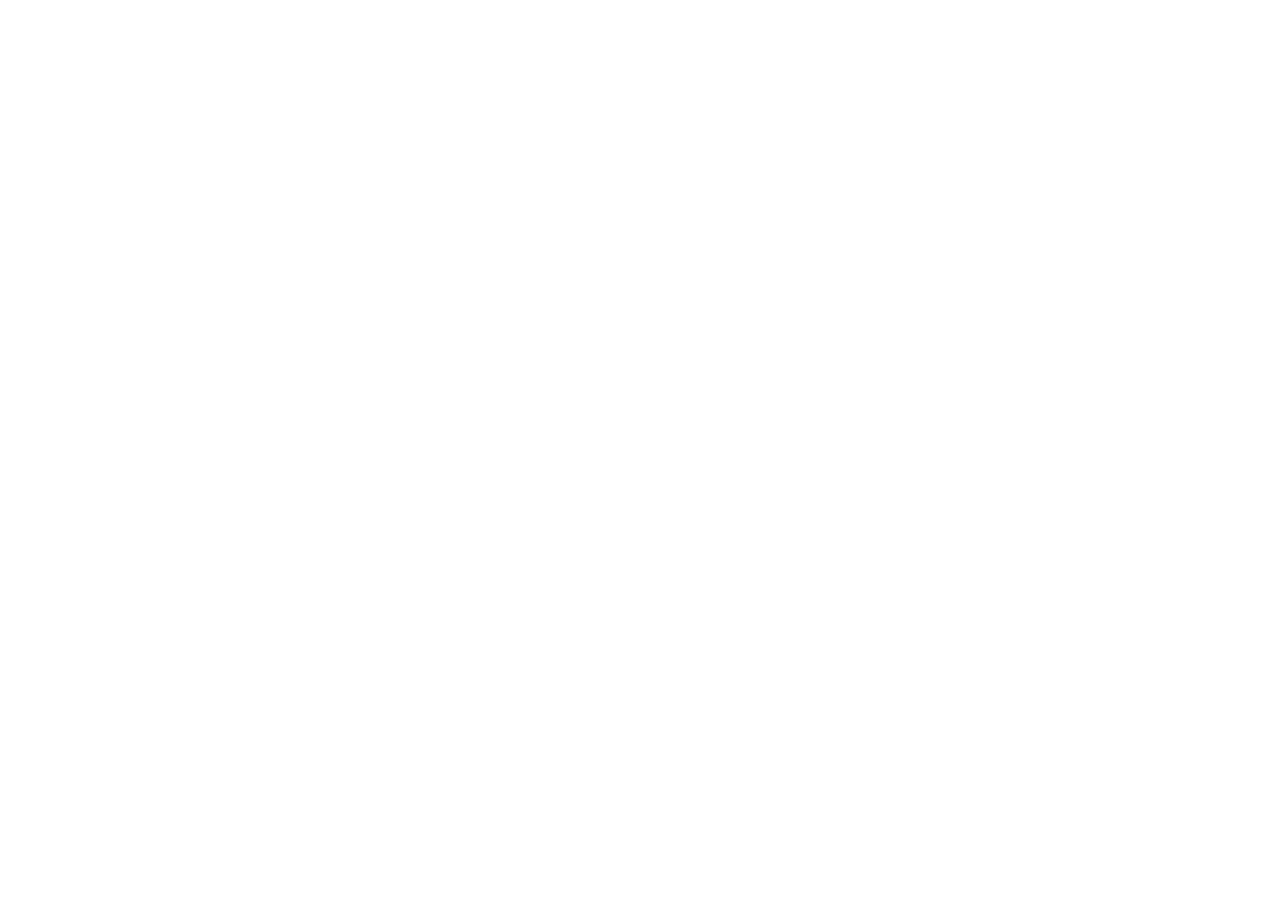
==== index.html @ b25aa5a3 "index" ====
<!DOCTYPE html>
<html lang="en">
<head>
    <meta charset="UTF-8">
    <meta name="viewport" content="width=device-width, initial-scale=1.0">
    <link rel="stylesheet" href="favicon.ico" type="image/x-icon">
    <title>Posicionamento</title>
</head>
<body>
    
</body>
</html>
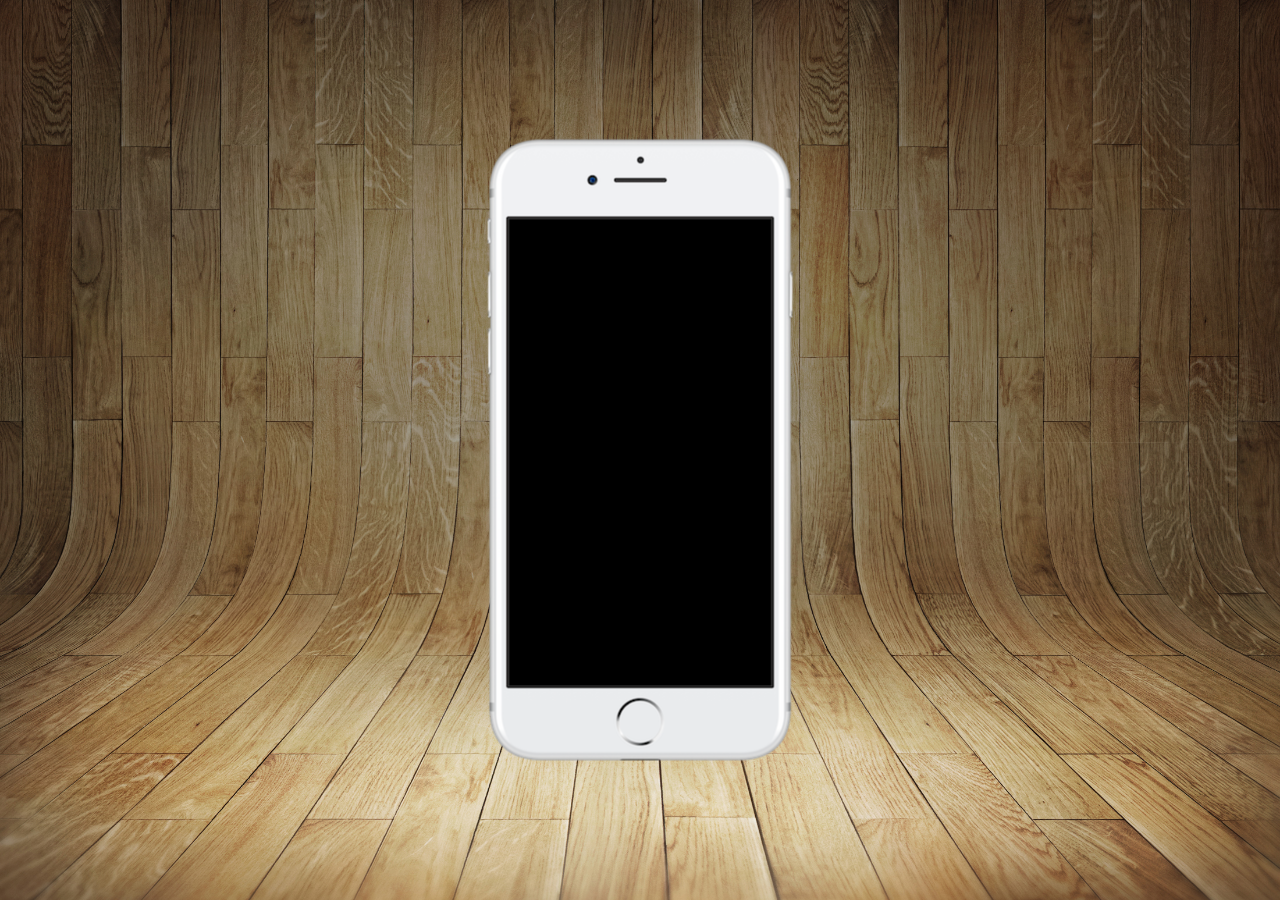
==== commit 1aef4d2b: "primeiros passos criados" ====
--- a/index.html
+++ b/index.html
@@ -5,8 +5,17 @@
     <meta name="viewport" content="width=device-width, initial-scale=1.0">
     <link rel="stylesheet" href="favicon.ico" type="image/x-icon">
     <title>Posicionamento</title>
+    <link rel="stylesheet" href="estilos/style.css">
 </head>
 <body>
-    
+    <main>
+        <section id="telefone">
+
+        </section>
+        <section id="redes sociais">
+
+        </section>
+
+    </main>
 </body>
 </html>--- a/estilos/style.css
+++ b/estilos/style.css
@@ -0,0 +1,38 @@
+@charset "UTF-8";
+
+* {
+    margin: 0%;
+    padding: 0%;
+    font-family: Arial, Helvetica, sans-serif;
+
+}
+
+html, body {
+    height: 100vh;
+    width: 100vw;
+    background-color: black;
+}
+
+body {
+    background: url(../imagens/fundo-madeira.jpg) no-repeat top center;
+    background-size: cover;
+    background-attachment: fixed;
+}
+
+main{
+    height: 100vh;
+    position: relative;
+}
+
+section#telefone {
+    position:absolute;
+    top: 50%;
+    left: 50%;
+    transform: translate(-50%, -50%);
+
+    height: 627px;
+    width: 311px;
+    background-color: blue;
+    background: url(../imagens/frame-iphone.png) no-repeat;
+
+}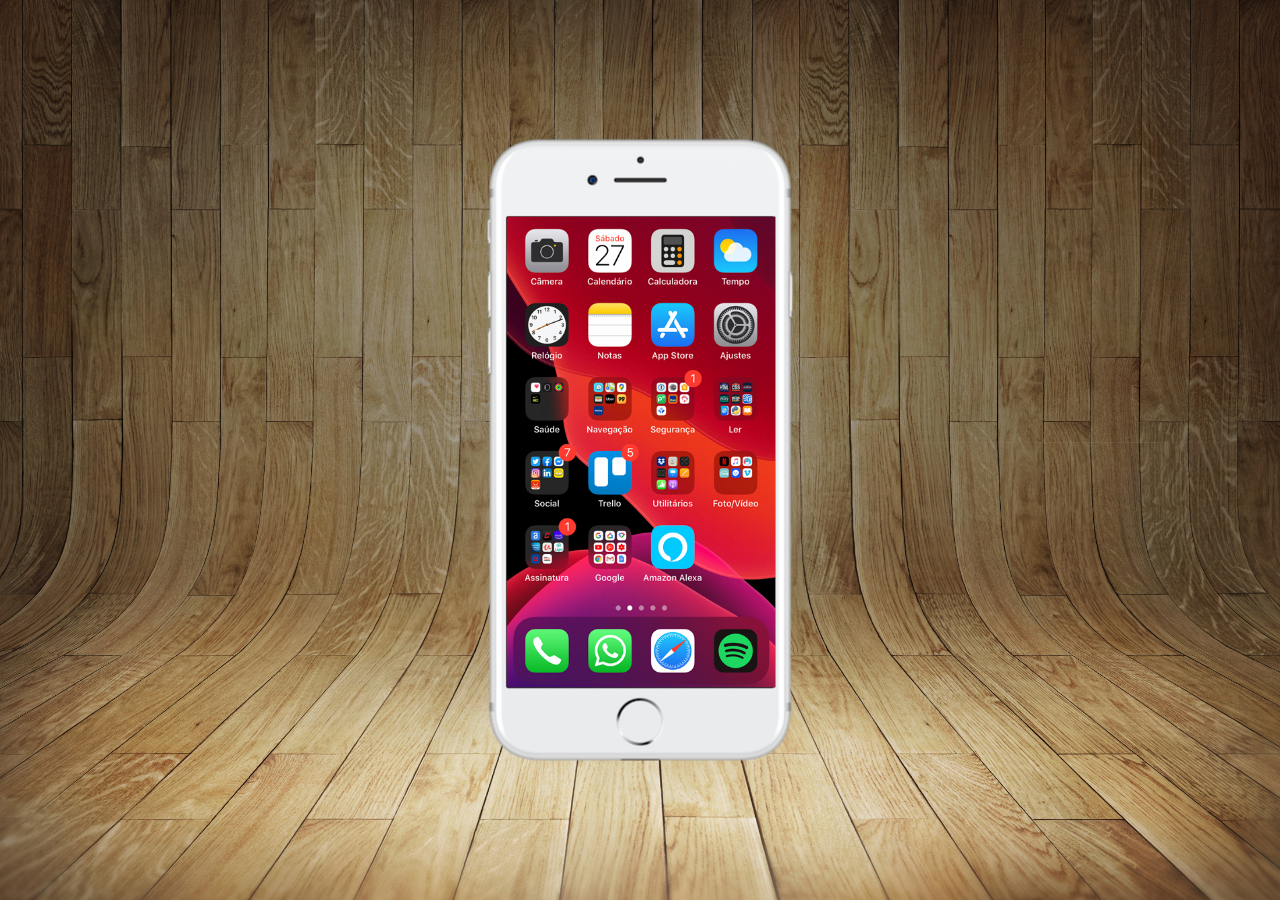
==== commit 6b75b694: "criei a tela home" ====
--- a/index.html
+++ b/index.html
@@ -10,7 +10,7 @@
 <body>
     <main>
         <section id="telefone">
-
+            <iframe src="home.html" name="tela" id="tela" frameborder="0"></iframe>
         </section>
         <section id="redes sociais">
 
--- a/estilos/style.css
+++ b/estilos/style.css
@@ -1,8 +1,8 @@
 @charset "UTF-8";
 
 * {
-    margin: 0%;
-    padding: 0%;
+    margin: 0px;
+    padding: 0px;
     font-family: Arial, Helvetica, sans-serif;
 
 }
@@ -35,4 +35,12 @@
     background-color: blue;
     background: url(../imagens/frame-iphone.png) no-repeat;
 
+}
+
+iframe#tela {
+    position: relative;
+    top: 80px;
+    left: 22px;
+    width: 269px;
+    height: 471px;
 }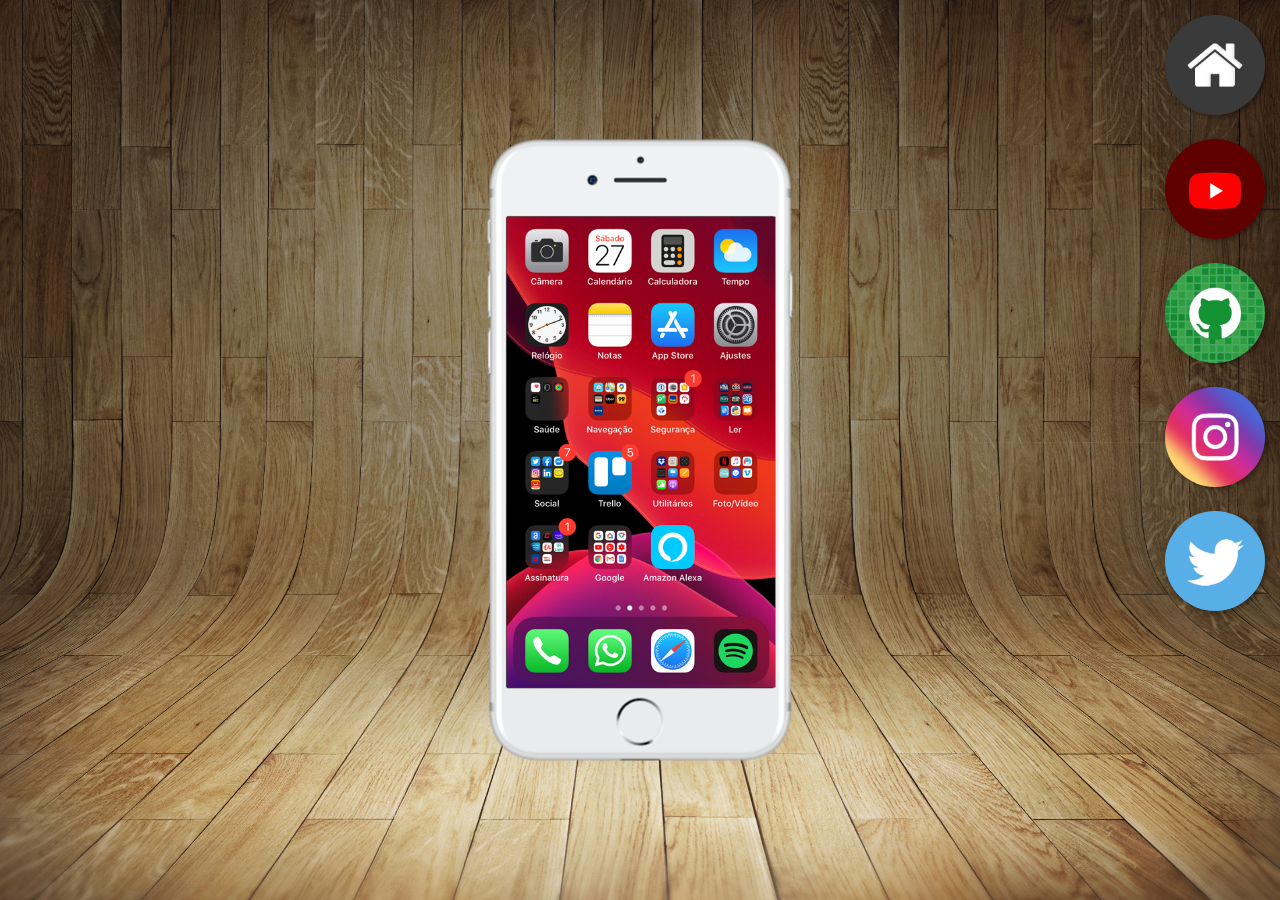
==== commit 140879c7: "projeto finalizado" ====
--- a/index.html
+++ b/index.html
@@ -1,5 +1,6 @@
 <!DOCTYPE html>
 <html lang="en">
+
 <head>
     <meta charset="UTF-8">
     <meta name="viewport" content="width=device-width, initial-scale=1.0">
@@ -7,15 +8,23 @@
     <title>Posicionamento</title>
     <link rel="stylesheet" href="estilos/style.css">
 </head>
+
 <body>
     <main>
         <section id="telefone">
             <iframe src="home.html" name="tela" id="tela" frameborder="0"></iframe>
         </section>
-        <section id="redes sociais">
-
-        </section>
+        <nav>
+            <section id="redes sociais">
+                <a href="home.html" target="tela"><img src="imagens/logo-home.jpg" alt="Home"></a> <br>
+                <a href="youtube.html" target="tela"><img src="imagens/logo-youtube.jpg" alt="YouTube"></a> <br>
+                <a href="github.html" target="tela"><img src="imagens/logo-github.jpg" alt="GitHub"></a> <br>
+                <a href="instagram.html" target="tela"><img src="imagens/logo-instagram.jpg" alt="Instagram"></a> <br>
+                <a href="twitter.html" target="tela"><img src="imagens/logo-twitter.jpg" alt="Twitter"></a> <br>
+            </section>
+        </nav>
 
     </main>
 </body>
+
 </html>--- a/estilos/style.css
+++ b/estilos/style.css
@@ -7,7 +7,8 @@
 
 }
 
-html, body {
+html,
+body {
     height: 100vh;
     width: 100vw;
     background-color: black;
@@ -19,13 +20,13 @@
     background-attachment: fixed;
 }
 
-main{
+main {
     height: 100vh;
     position: relative;
 }
 
 section#telefone {
-    position:absolute;
+    position: absolute;
     top: 50%;
     left: 50%;
     transform: translate(-50%, -50%);
@@ -43,4 +44,28 @@
     left: 22px;
     width: 269px;
     height: 471px;
+}
+
+
+section img {
+    width: 100px;
+    margin: 10px;
+    border-radius: 50%;
+    box-shadow: 2px 2px 5px rgba(0, 0, 0, 0.400);
+    
+
+}
+
+section img:hover {
+    border: 2px solid rgba(255, 255, 255, 0.637);
+    transform: translate(-3px, -3px);
+    box-shadow:  5px 5px 10px rgba(0, 0, 0, 0.623);
+    transition: transform .3s, border 1s;
+
+}
+
+
+nav {
+    text-align: right;
+    padding: 5px;
 }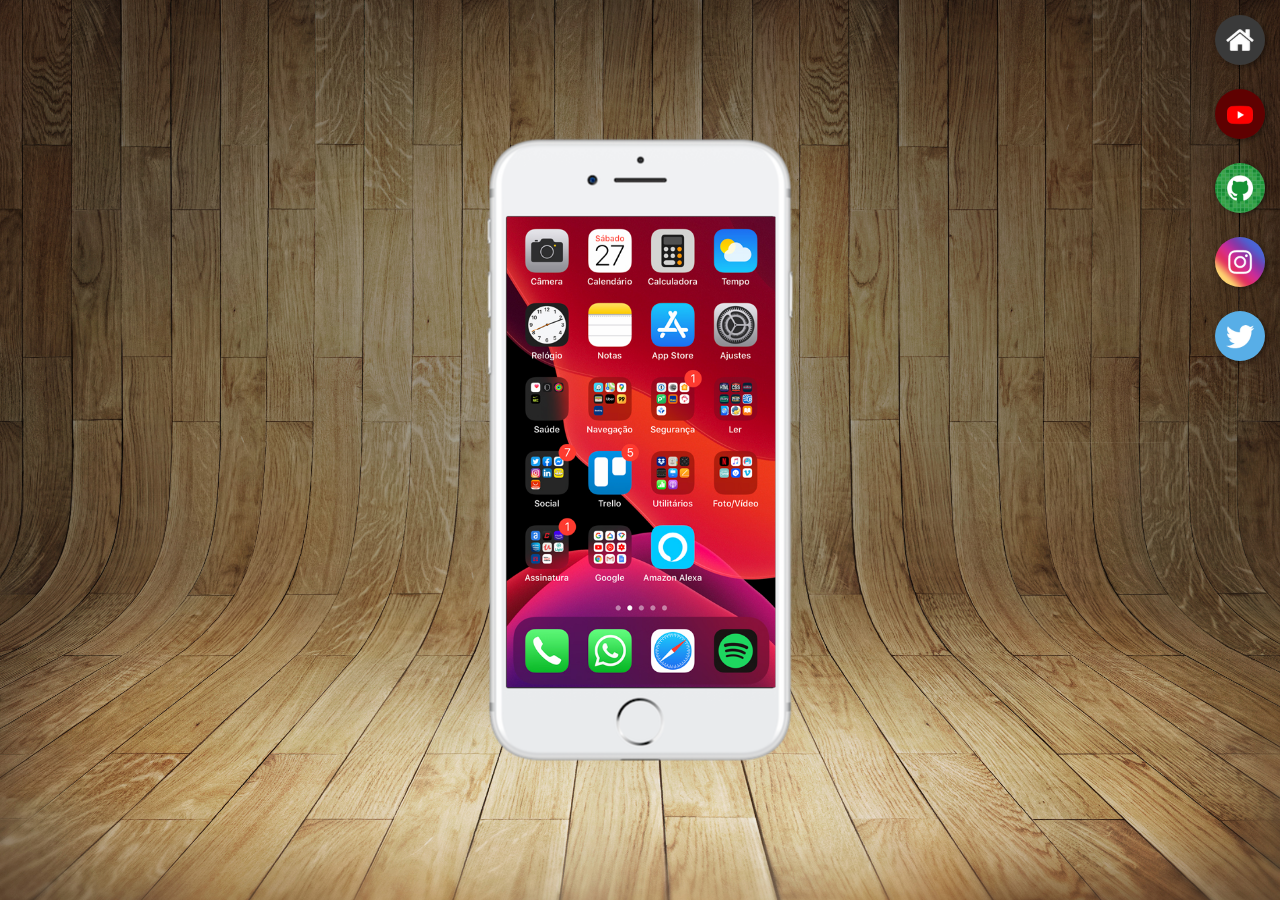
==== commit e64fa4b7: "alteração section img" ====
--- a/index.html
+++ b/index.html
@@ -1,5 +1,5 @@
 <!DOCTYPE html>
-<html lang="en">
+<html lang="pt-br">
 
 <head>
     <meta charset="UTF-8">
@@ -7,6 +7,7 @@
     <link rel="stylesheet" href="favicon.ico" type="image/x-icon">
     <title>Posicionamento</title>
     <link rel="stylesheet" href="estilos/style.css">
+    <link rel="stylesheet" href="estilos/print.css">
 </head>
 
 <body>
--- a/estilos/style.css
+++ b/estilos/style.css
@@ -48,7 +48,7 @@
 
 
 section img {
-    width: 100px;
+    width: 50px;
     margin: 10px;
     border-radius: 50%;
     box-shadow: 2px 2px 5px rgba(0, 0, 0, 0.400);
